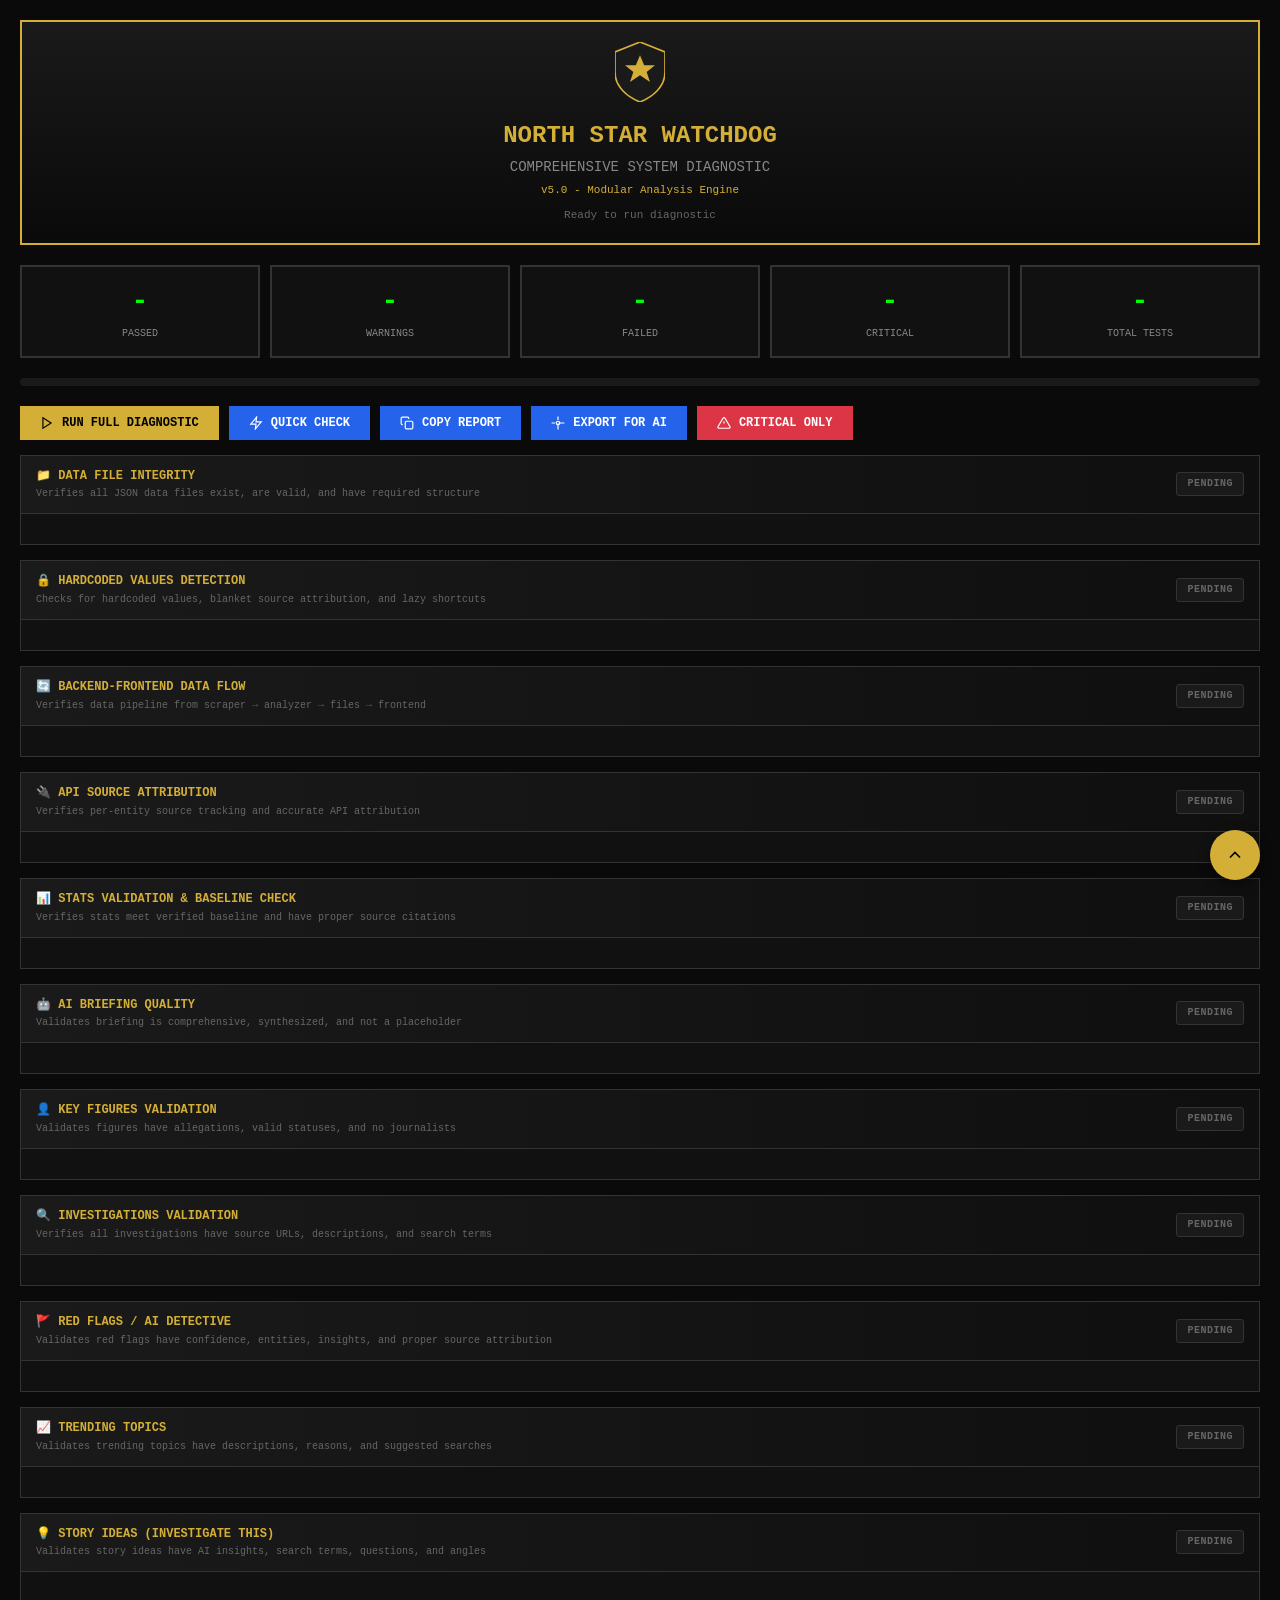
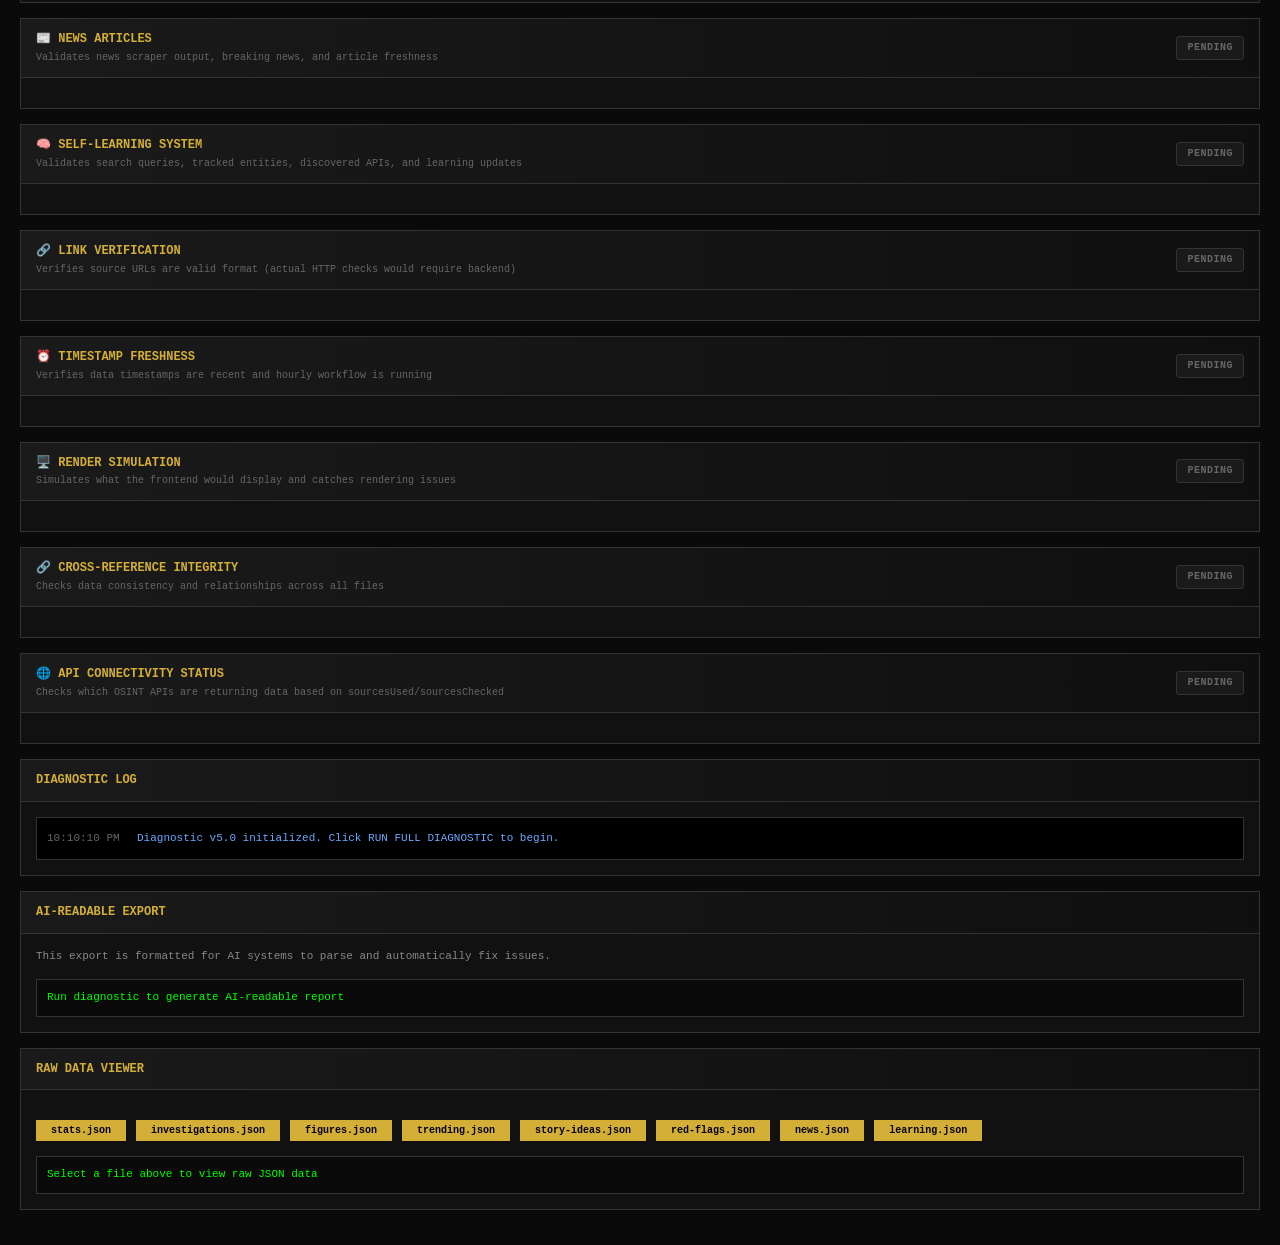
==== diagnostic/index.html @ 5d42b19e "Add files via upload" ====
<!DOCTYPE html>
<html lang="en">
<head>
    <meta charset="UTF-8">
    <meta name="viewport" content="width=device-width, initial-scale=1.0">
    <title>⭐ North Star Watchdog - System Diagnostic v5.0</title>
    <link rel="stylesheet" href="diagnostic-styles.css">
</head>
<body>
    <!-- Header -->
    <div class="header">
        <div class="header-logo">
            <svg viewBox="0 0 60 72" fill="none" width="50" height="60">
                <path d="M30 0L60 12V36C60 54 45 66 30 72C15 66 0 54 0 36V12L30 0Z" fill="#1a1a1a" stroke="#d4af37" stroke-width="2"/>
                <polygon points="30,16 35,28 48,28 38,36 42,48 30,40 18,48 22,36 12,28 25,28" fill="#d4af37"/>
            </svg>
        </div>
        <h1>NORTH STAR WATCHDOG</h1>
        <div class="header-subtitle">COMPREHENSIVE SYSTEM DIAGNOSTIC</div>
        <div class="header-version">v5.0 - Modular Analysis Engine</div>
        <div class="timestamp" id="run-time">Ready to run diagnostic</div>
    </div>
    
    <!-- Summary Dashboard -->
    <div class="summary-box">
        <div class="summary-item" id="sum-pass"><div class="summary-count" id="pass-count">-</div><div class="summary-label">Passed</div></div>
        <div class="summary-item" id="sum-warn"><div class="summary-count" id="warn-count">-</div><div class="summary-label">Warnings</div></div>
        <div class="summary-item" id="sum-fail"><div class="summary-count" id="fail-count">-</div><div class="summary-label">Failed</div></div>
        <div class="summary-item" id="sum-critical"><div class="summary-count" id="critical-count">-</div><div class="summary-label">Critical</div></div>
        <div class="summary-item"><div class="summary-count" id="total-count">-</div><div class="summary-label">Total Tests</div></div>
    </div>
    
    <!-- Health Bar -->
    <div class="health-bar" id="health-bar">
        <div class="health-segment health-pass" id="health-pass" style="width:0%"></div>
        <div class="health-segment health-warn" id="health-warn" style="width:0%"></div>
        <div class="health-segment health-fail" id="health-fail" style="width:0%"></div>
    </div>
    
    <!-- Action Buttons -->
    <div class="btn-group">
        <button class="btn" id="run-btn" onclick="DiagnosticCore.runAll()">
            <svg width="14" height="14" viewBox="0 0 24 24" fill="none" stroke="currentColor" stroke-width="2"><polygon points="5 3 19 12 5 21 5 3"/></svg>
            RUN FULL DIAGNOSTIC
        </button>
        <button class="btn btn-secondary" onclick="DiagnosticCore.runQuick()">
            <svg width="14" height="14" viewBox="0 0 24 24" fill="none" stroke="currentColor" stroke-width="2"><path d="M13 2L3 14h9l-1 8 10-12h-9l1-8z"/></svg>
            QUICK CHECK
        </button>
        <button class="btn btn-secondary" onclick="DiagnosticCore.copyReport()">
            <svg width="14" height="14" viewBox="0 0 24 24" fill="none" stroke="currentColor" stroke-width="2"><rect x="9" y="9" width="13" height="13" rx="2"/><path d="M5 15H4a2 2 0 01-2-2V4a2 2 0 012-2h9a2 2 0 012 2v1"/></svg>
            COPY REPORT
        </button>
        <button class="btn btn-secondary" onclick="DiagnosticCore.exportForAI()">
            <svg width="14" height="14" viewBox="0 0 24 24" fill="none" stroke="currentColor" stroke-width="2"><circle cx="12" cy="12" r="3"/><path d="M12 1v6m0 6v10"/><path d="M1 12h6m6 0h10"/></svg>
            EXPORT FOR AI
        </button>
        <button class="btn btn-danger" onclick="DiagnosticCore.showCritical()">
            <svg width="14" height="14" viewBox="0 0 24 24" fill="none" stroke="currentColor" stroke-width="2"><path d="M10.29 3.86L1.82 18a2 2 0 001.71 3h16.94a2 2 0 001.71-3L13.71 3.86a2 2 0 00-3.42 0z"/><line x1="12" y1="9" x2="12" y2="13"/><line x1="12" y1="17" x2="12.01" y2="17"/></svg>
            CRITICAL ONLY
        </button>
    </div>
    
    <!-- Progress -->
    <div class="progress-bar" id="progress-bar" style="display:none;">
        <div class="progress-fill" id="progress-fill" style="width:0%">Initializing...</div>
    </div>
    
    <!-- Critical Issues Panel -->
    <div class="section critical-section" id="critical-panel" style="display:none;">
        <div class="section-header"><span class="section-title">CRITICAL ISSUES REQUIRING IMMEDIATE ATTENTION</span></div>
        <div class="section-content" id="critical-issues-list"></div>
    </div>

    <!-- Test Sections Container -->
    <div id="test-sections">
        <!-- Sections will be dynamically added by modules -->
    </div>
    
    <!-- Issues Summary -->
    <div class="section" id="issues-section" style="display:none;">
        <div class="section-header"><span class="section-title">ALL ISSUES FOUND</span><span class="status" id="issues-count">0</span></div>
        <div class="section-content" id="issues-list"></div>
    </div>
    
    <!-- Diagnostic Log -->
    <div class="section">
        <div class="section-header"><span class="section-title">DIAGNOSTIC LOG</span></div>
        <div class="section-content"><div class="log-output" id="log-output"></div></div>
    </div>
    
    <!-- AI Export -->
    <div class="section">
        <div class="section-header"><span class="section-title">AI-READABLE EXPORT</span></div>
        <div class="section-content">
            <p class="export-desc">This export is formatted for AI systems to parse and automatically fix issues.</p>
            <div class="code-block" id="ai-export">Run diagnostic to generate AI-readable report</div>
        </div>
    </div>
    
    <!-- Raw Data Viewer -->
    <div class="section">
        <div class="section-header"><span class="section-title">RAW DATA VIEWER</span></div>
        <div class="section-content">
            <div class="btn-group" id="raw-data-buttons"></div>
            <div class="code-block" id="raw-data-preview">Select a file above to view raw JSON data</div>
        </div>
    </div>
    
    <!-- Floating scroll button -->
    <button class="fab" onclick="window.scrollTo({top:0,behavior:'smooth'})" title="Back to top">
        <svg width="20" height="20" viewBox="0 0 24 24" fill="none" stroke="currentColor" stroke-width="2"><path d="M18 15l-6-6-6 6"/></svg>
    </button>

    <!-- Load Modules -->
    <script src="diagnostic-core.js"></script>
    <script src="tests/test-data-files.js"></script>
    <script src="tests/test-hardcoded-values.js"></script>
    <script src="tests/test-data-flow.js"></script>
    <script src="tests/test-source-attribution.js"></script>
    <script src="tests/test-stats.js"></script>
    <script src="tests/test-briefing.js"></script>
    <script src="tests/test-figures.js"></script>
    <script src="tests/test-investigations.js"></script>
    <script src="tests/test-red-flags.js"></script>
    <script src="tests/test-trending.js"></script>
    <script src="tests/test-story-ideas.js"></script>
    <script src="tests/test-news.js"></script>
    <script src="tests/test-learning.js"></script>
    <script src="tests/test-links.js"></script>
    <script src="tests/test-timestamps.js"></script>
    <script src="tests/test-render.js"></script>
    <script src="tests/test-cross-refs.js"></script>
    <script src="tests/test-api-connectivity.js"></script>
    
    <script>
        // Initialize when all modules loaded
        window.addEventListener('DOMContentLoaded', () => {
            DiagnosticCore.init();
        });
    </script>
</body>
</html>
---- diagnostic/diagnostic-styles.css ----
/* ============================================
   NORTH STAR WATCHDOG - DIAGNOSTIC STYLES
   v5.0 - Comprehensive System Diagnostic
   ============================================ */

* { box-sizing: border-box; margin: 0; padding: 0; }

body {
    font-family: 'Courier New', monospace;
    background: #0a0a0a;
    color: #00ff00;
    padding: 20px;
    line-height: 1.4;
}

/* Header */
.header {
    text-align: center;
    border: 2px solid #d4af37;
    padding: 20px;
    margin-bottom: 20px;
    background: linear-gradient(180deg, #1a1a1a 0%, #0a0a0a 100%);
}
.header-logo { display: inline-block; margin-bottom: 10px; }
.header h1 { color: #d4af37; margin-bottom: 5px; font-size: 24px; }
.header-subtitle { color: #888; font-size: 14px; }
.header-version { color: #d4af37; font-size: 11px; margin-top: 5px; }
.timestamp { color: #666; font-size: 11px; margin-top: 10px; }

/* Summary Dashboard */
.summary-box {
    display: grid;
    grid-template-columns: repeat(5, 1fr);
    gap: 10px;
    margin-bottom: 20px;
}
.summary-item {
    text-align: center;
    padding: 15px 10px;
    border: 2px solid #333;
    background: #111;
    transition: all 0.3s;
}
.summary-item.pass { border-color: #198754; background: linear-gradient(180deg, #0f5132 0%, #111 100%); }
.summary-item.fail { border-color: #dc3545; background: linear-gradient(180deg, #842029 0%, #111 100%); }
.summary-item.warn { border-color: #ffc107; background: linear-gradient(180deg, #664d03 0%, #111 100%); }
.summary-item.critical { border-color: #dc3545; background: linear-gradient(180deg, #58151c 0%, #111 100%); animation: pulse 1s infinite; }
.summary-count { font-size: 28px; font-weight: bold; }
.summary-label { font-size: 10px; color: #888; margin-top: 5px; text-transform: uppercase; }

@keyframes pulse { 0%, 100% { opacity: 1; } 50% { opacity: 0.7; } }

/* Health Bar */
.health-bar {
    display: flex;
    height: 8px;
    border-radius: 4px;
    overflow: hidden;
    margin-bottom: 20px;
    background: #1a1a1a;
}
.health-segment { transition: width 0.3s; }
.health-pass { background: #198754; }
.health-warn { background: #ffc107; }
.health-fail { background: #dc3545; }

/* Buttons */
.btn-group { display: flex; gap: 10px; margin: 15px 0; flex-wrap: wrap; }
.btn {
    background: #d4af37;
    color: #000;
    border: none;
    padding: 10px 20px;
    font-family: inherit;
    font-weight: bold;
    cursor: pointer;
    font-size: 12px;
    display: inline-flex;
    align-items: center;
    gap: 8px;
    transition: all 0.2s;
}
.btn:hover { background: #e5c158; transform: translateY(-1px); }
.btn:disabled { background: #444; color: #888; cursor: not-allowed; transform: none; }
.btn-secondary { background: #2563eb; color: #fff; }
.btn-secondary:hover { background: #3b82f6; }
.btn-danger { background: #dc3545; color: #fff; }
.btn-danger:hover { background: #bb2d3b; }
.btn-success { background: #198754; color: #fff; }
.btn-small { padding: 5px 15px; font-size: 10px; }

/* Progress Bar */
.progress-bar {
    background: #1a1a1a;
    height: 24px;
    border-radius: 3px;
    overflow: hidden;
    margin: 15px 0;
    border: 1px solid #333;
}
.progress-fill {
    height: 100%;
    background: linear-gradient(90deg, #d4af37, #198754);
    transition: width 0.3s;
    display: flex;
    align-items: center;
    justify-content: center;
    font-size: 11px;
    color: #000;
    font-weight: bold;
}

/* Sections */
.section {
    border: 1px solid #333;
    margin-bottom: 15px;
    background: #111;
}
.section.critical-section { border-color: #dc3545; }
.section-header {
    background: linear-gradient(90deg, #1a1a1a 0%, #0f0f0f 100%);
    padding: 12px 15px;
    border-bottom: 1px solid #333;
    display: flex;
    justify-content: space-between;
    align-items: center;
}
.section-title {
    color: #d4af37;
    font-weight: bold;
    display: flex;
    align-items: center;
    gap: 8px;
    font-size: 12px;
}
.section-desc { color: #666; font-size: 10px; margin-top: 3px; }
.section-content { padding: 15px; }

/* Status Badges */
.status {
    padding: 4px 10px;
    border-radius: 3px;
    font-size: 10px;
    font-weight: bold;
    text-transform: uppercase;
    letter-spacing: 0.5px;
}
.status-pass { background: #0f5132; color: #75b798; border: 1px solid #198754; }
.status-fail { background: #842029; color: #ea868f; border: 1px solid #dc3545; }
.status-warn { background: #664d03; color: #ffda6a; border: 1px solid #ffc107; }
.status-pending { background: #1a1a1a; color: #666; border: 1px solid #333; }
.status-critical { background: #58151c; color: #f8d7da; border: 1px solid #f5c2c7; }

/* Test Rows */
.test-row {
    display: flex;
    justify-content: space-between;
    align-items: flex-start;
    padding: 10px 0;
    border-bottom: 1px solid #1a1a1a;
}
.test-row:last-child { border-bottom: none; }
.test-row.critical { background: #1a0a0a; margin: 0 -15px; padding: 10px 15px; }
.test-row.warning { background: #1a1a0a; margin: 0 -15px; padding: 10px 15px; }
.test-info { flex: 1; }
.test-name { color: #ccc; font-size: 12px; }
.test-detail { color: #666; font-size: 10px; margin-top: 3px; }
.test-fix { color: #6ea8fe; font-size: 10px; margin-top: 3px; font-style: italic; }
.test-code {
    background: #0a0a0a;
    color: #d4af37;
    padding: 2px 6px;
    font-size: 10px;
    border-radius: 2px;
    font-family: monospace;
}

/* Data Grid & Cards */
.data-grid {
    display: grid;
    grid-template-columns: repeat(auto-fit, minmax(150px, 1fr));
    gap: 10px;
    margin-top: 15px;
}
.data-card {
    background: #1a1a1a;
    padding: 12px;
    border: 1px solid #333;
    border-left: 3px solid #d4af37;
}
.data-card.error { border-left-color: #dc3545; }
.data-card.warning { border-left-color: #ffc107; }
.data-card.success { border-left-color: #198754; }
.data-card-title { color: #888; font-size: 10px; text-transform: uppercase; margin-bottom: 5px; }
.data-card-value { color: #00ff00; font-size: 18px; font-weight: bold; }
.data-card-detail { color: #666; font-size: 10px; margin-top: 5px; }

/* Tables */
table { width: 100%; border-collapse: collapse; font-size: 11px; margin-top: 10px; }
th, td { padding: 8px; text-align: left; border-bottom: 1px solid #222; }
th { color: #d4af37; background: #1a1a1a; font-weight: bold; text-transform: uppercase; font-size: 10px; }
tr:hover { background: #1a1a1a; }
.table-error { background: #1a0a0a; }

/* Log Output */
.log-output {
    background: #000;
    border: 1px solid #333;
    padding: 10px;
    font-size: 11px;
    max-height: 400px;
    overflow-y: auto;
    font-family: 'Courier New', monospace;
}
.log-line { margin: 3px 0; display: flex; gap: 10px; }
.log-time { color: #666; min-width: 80px; }
.log-pass { color: #75b798; }
.log-fail { color: #ea868f; }
.log-warn { color: #ffda6a; }
.log-info { color: #6ea8fe; }
.log-critical { color: #f8d7da; font-weight: bold; }

/* Code Blocks */
.code-block {
    background: #0a0a0a;
    border: 1px solid #333;
    padding: 10px;
    font-size: 11px;
    overflow-x: auto;
    white-space: pre-wrap;
    word-break: break-all;
    max-height: 400px;
    overflow-y: auto;
}

/* Issue Cards */
.issue-card {
    background: #1a0a0a;
    border: 1px solid #dc3545;
    border-left: 4px solid #dc3545;
    padding: 15px;
    margin: 10px 0;
}
.issue-card.warning { background: #1a1a0a; border-color: #ffc107; }
.issue-card.info { background: #0a1a1a; border-color: #0dcaf0; }
.issue-title { color: #ea868f; font-weight: bold; margin-bottom: 8px; font-size: 13px; }
.issue-card.warning .issue-title { color: #ffda6a; }
.issue-card.info .issue-title { color: #6edff6; }
.issue-location { color: #6ea8fe; font-size: 11px; margin-bottom: 5px; }
.issue-desc { color: #ccc; font-size: 12px; margin-bottom: 10px; line-height: 1.5; }
.issue-fix {
    background: #0f5132;
    color: #75b798;
    padding: 10px 12px;
    font-size: 11px;
    border-left: 3px solid #198754;
    margin-top: 10px;
}
.issue-fix-title { font-weight: bold; margin-bottom: 5px; color: #a3cfbb; }

/* Link Status */
.link-status { display: inline-flex; align-items: center; gap: 5px; }
.link-ok { color: #75b798; }
.link-broken { color: #ea868f; }
.link-pending { color: #666; }

/* Export Description */
.export-desc { color: #888; font-size: 11px; margin-bottom: 15px; }

/* Floating Action Button */
.fab {
    position: fixed;
    bottom: 20px;
    right: 20px;
    width: 50px;
    height: 50px;
    border-radius: 50%;
    background: #d4af37;
    color: #000;
    border: none;
    cursor: pointer;
    display: flex;
    align-items: center;
    justify-content: center;
    box-shadow: 0 4px 12px rgba(0,0,0,0.5);
    z-index: 1000;
    transition: all 0.2s;
}
.fab:hover { background: #e5c158; transform: scale(1.1); }

/* Responsive */
@media (max-width: 768px) {
    .summary-box { grid-template-columns: repeat(3, 1fr); }
    .btn-group { flex-direction: column; }
    .btn { width: 100%; justify-content: center; }
}
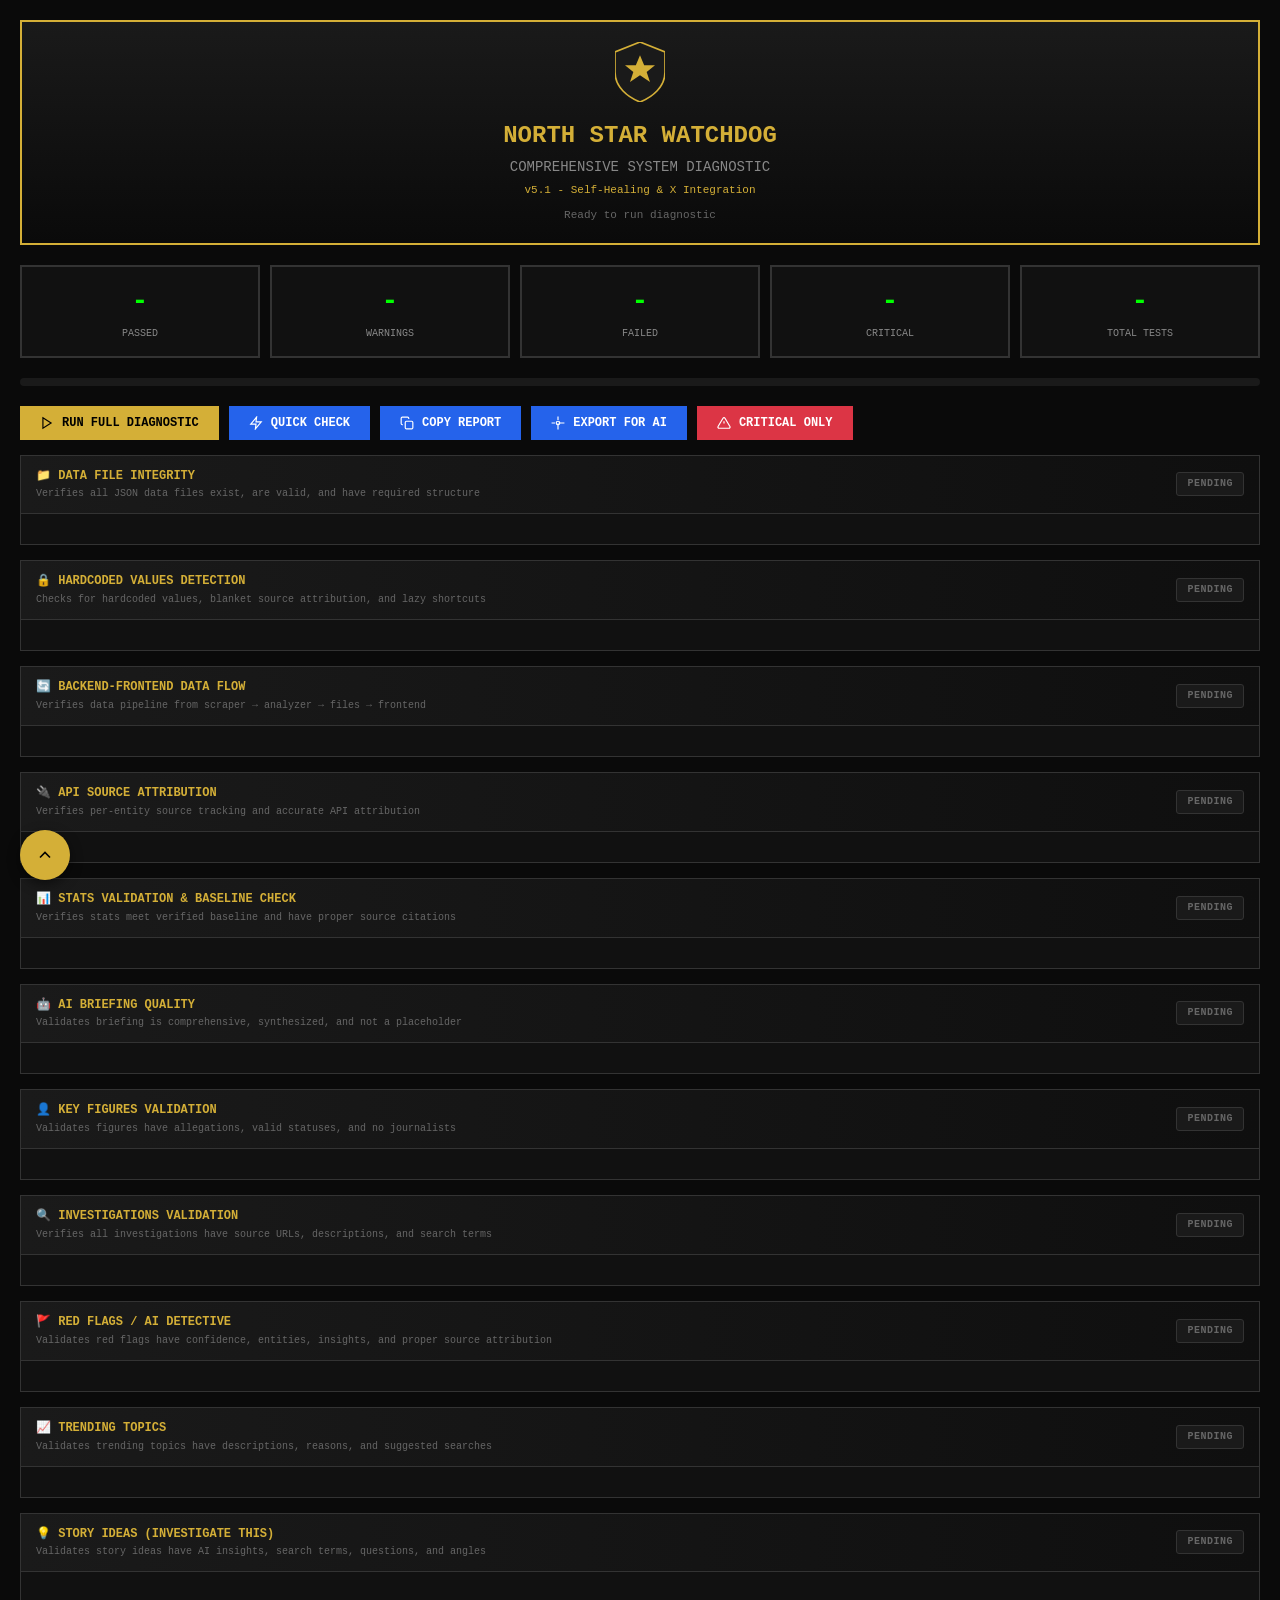
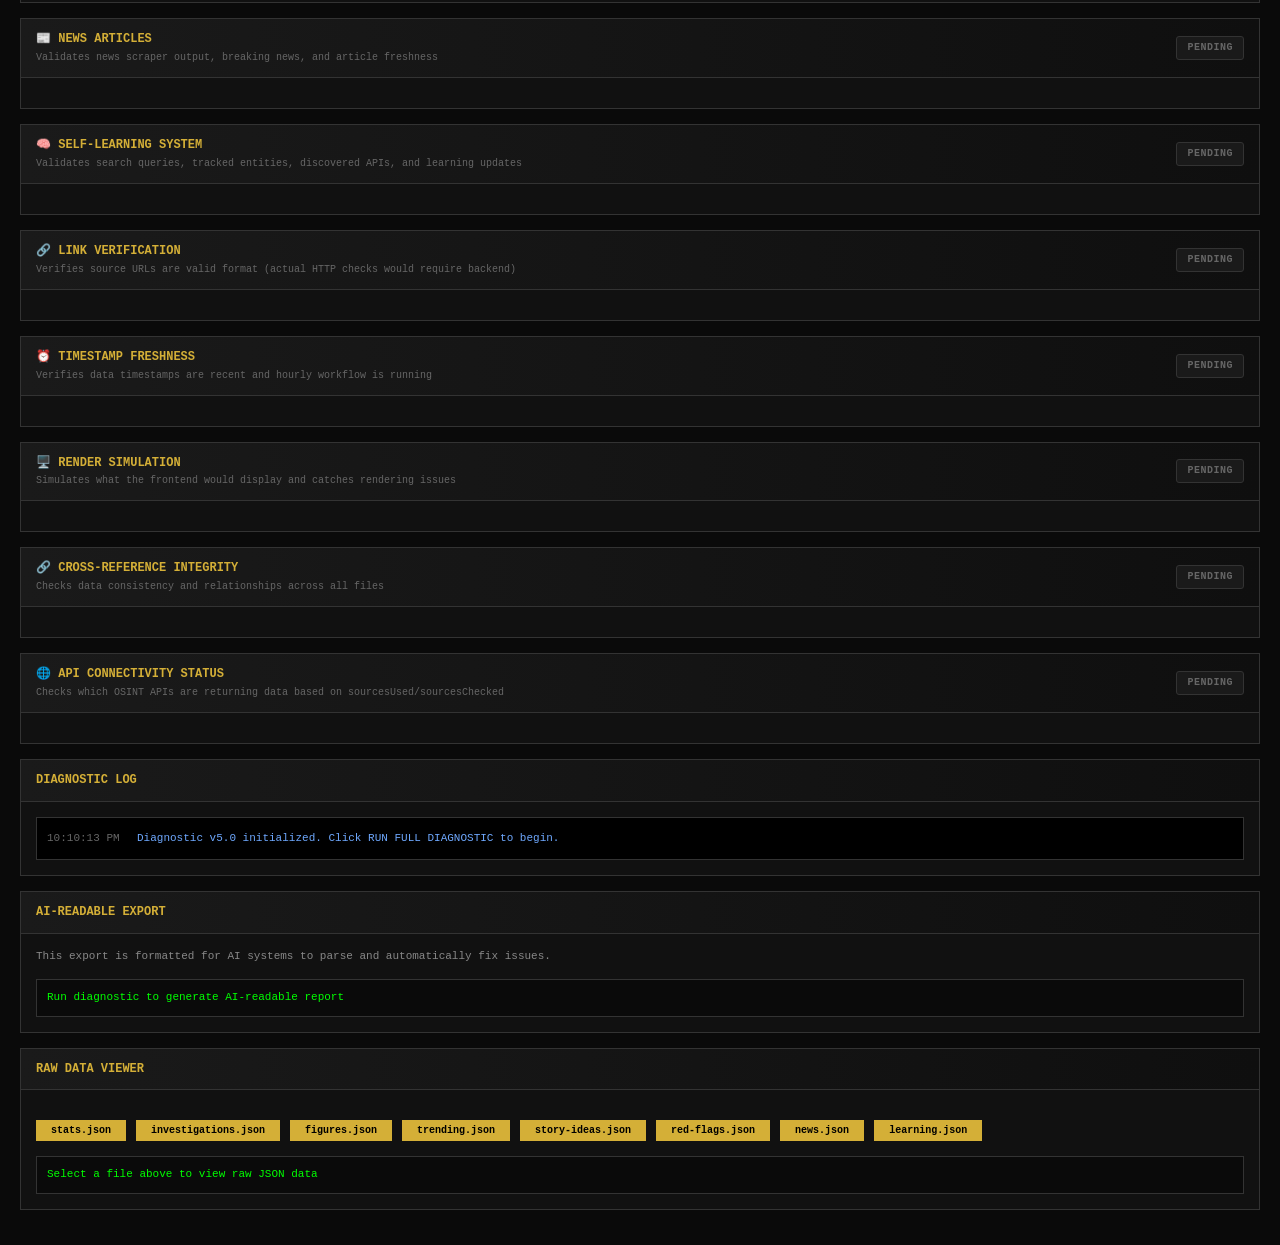
==== commit 9c4fef25: "Update index.html" ====
--- a/diagnostic/index.html
+++ b/diagnostic/index.html
@@ -3,7 +3,7 @@
 <head>
     <meta charset="UTF-8">
     <meta name="viewport" content="width=device-width, initial-scale=1.0">
-    <title>⭐ North Star Watchdog - System Diagnostic v5.0</title>
+    <title>⭐ North Star Watchdog - System Diagnostic v5.1</title>
     <link rel="stylesheet" href="diagnostic-styles.css">
 </head>
 <body>
@@ -17,7 +17,7 @@
         </div>
         <h1>NORTH STAR WATCHDOG</h1>
         <div class="header-subtitle">COMPREHENSIVE SYSTEM DIAGNOSTIC</div>
-        <div class="header-version">v5.0 - Modular Analysis Engine</div>
+        <div class="header-version">v5.1 - Self-Healing & X Integration</div>
         <div class="timestamp" id="run-time">Ready to run diagnostic</div>
     </div>
     
@@ -132,6 +132,7 @@
     <script src="tests/test-render.js"></script>
     <script src="tests/test-cross-refs.js"></script>
     <script src="tests/test-api-connectivity.js"></script>
+    <script src="tests/test-self-healing.js"></script>
     
     <script>
         // Initialize when all modules loaded
--- a/diagnostic/diagnostic-styles.css
+++ b/diagnostic/diagnostic-styles.css
@@ -271,7 +271,7 @@
 .fab {
     position: fixed;
     bottom: 20px;
-    right: 20px;
+    left: 20px;
     width: 50px;
     height: 50px;
     border-radius: 50%;
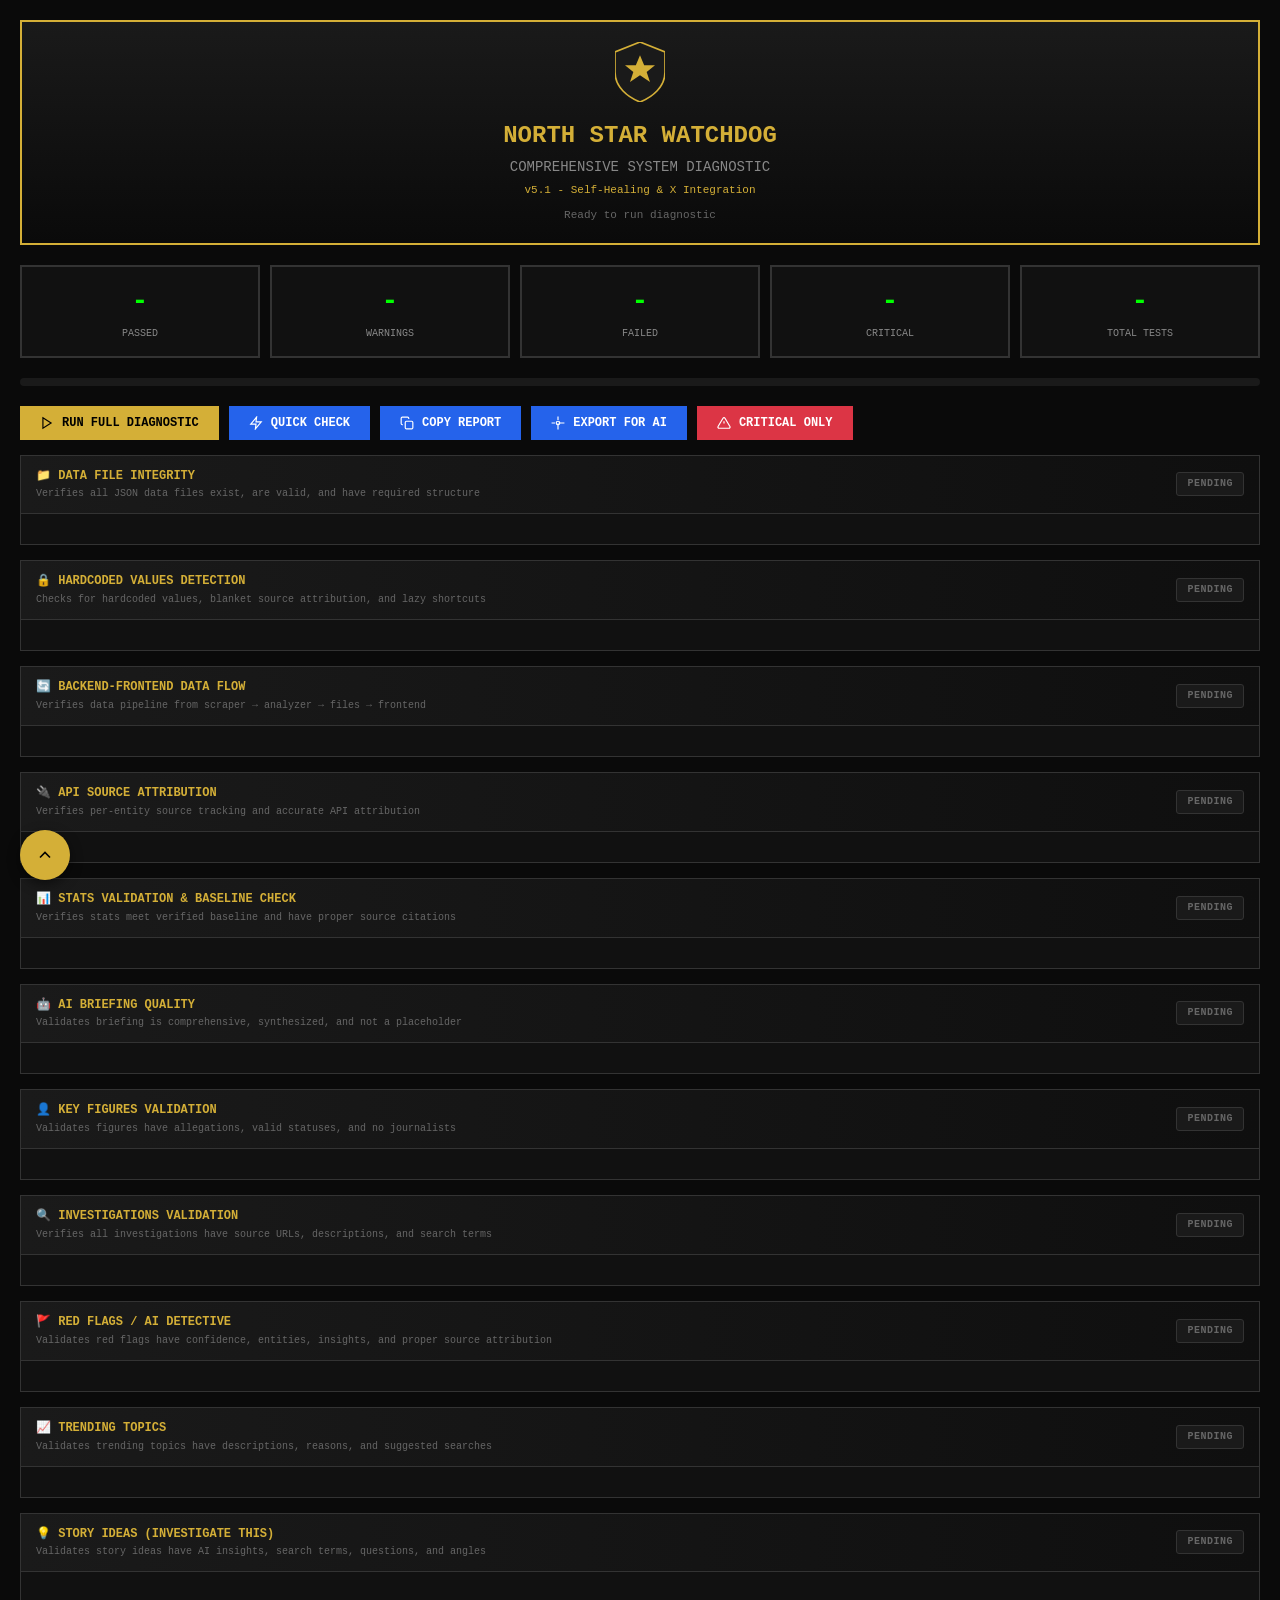
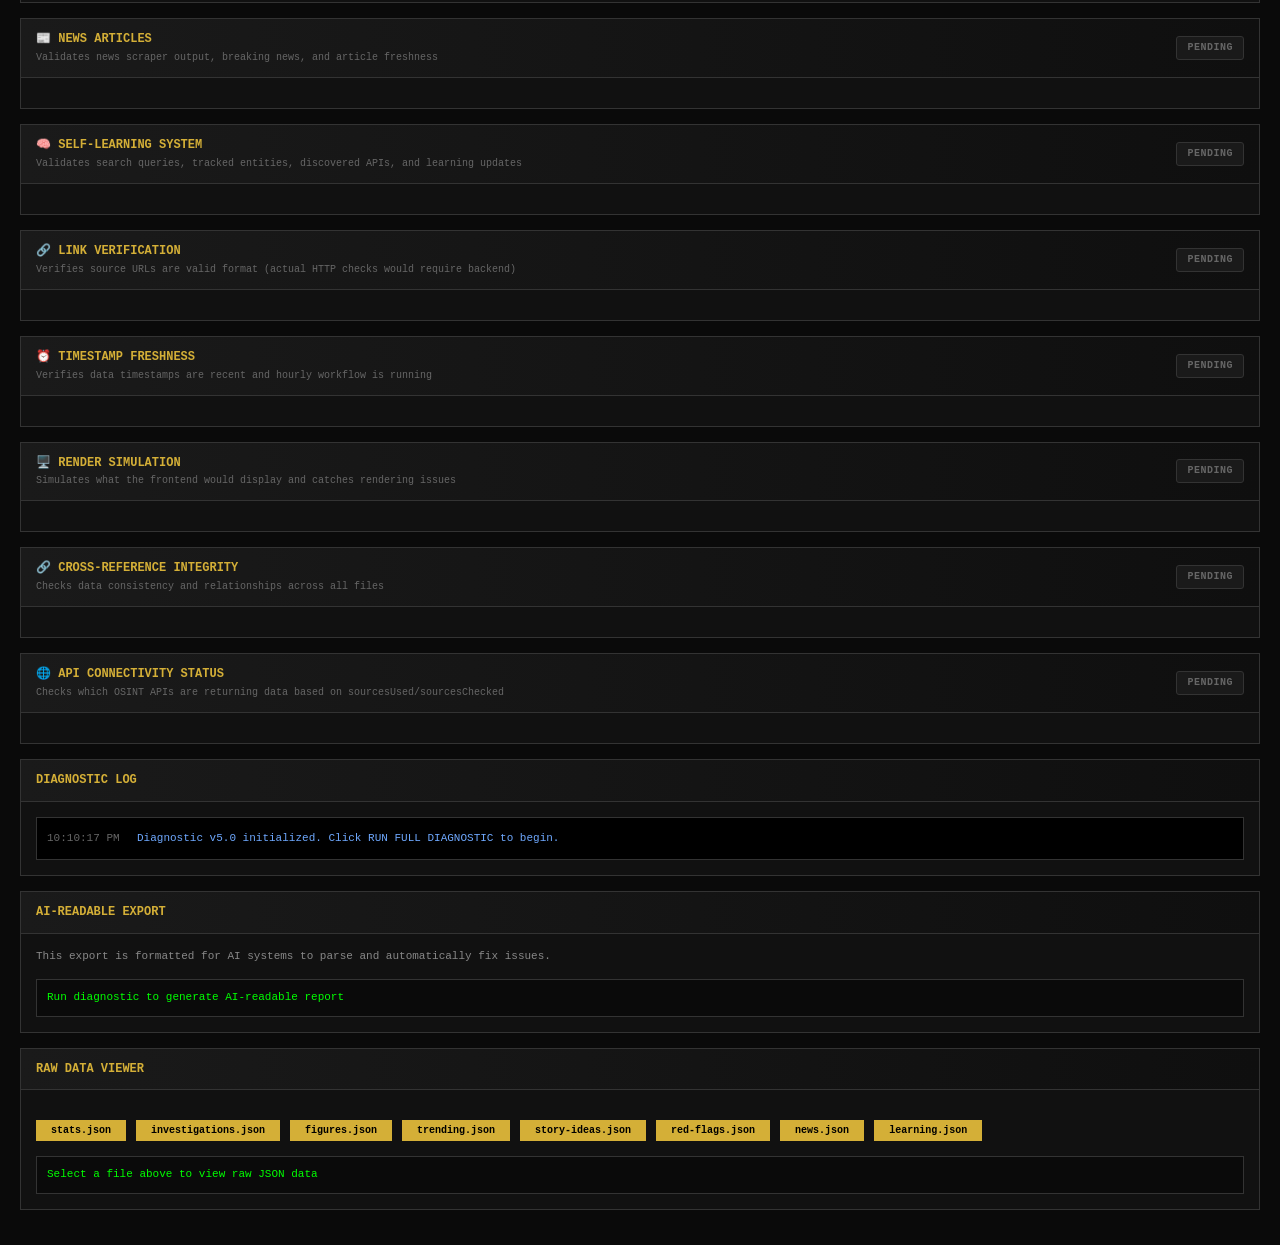
==== commit 2ba197ec: "Update index.html" ====
--- a/diagnostic/index.html
+++ b/diagnostic/index.html
@@ -132,7 +132,7 @@
     <script src="tests/test-render.js"></script>
     <script src="tests/test-cross-refs.js"></script>
     <script src="tests/test-api-connectivity.js"></script>
-    <script src="tests/test-self-healing.js"></script>
+    <script src="tests/self-healing.js"></script>
     
     <script>
         // Initialize when all modules loaded
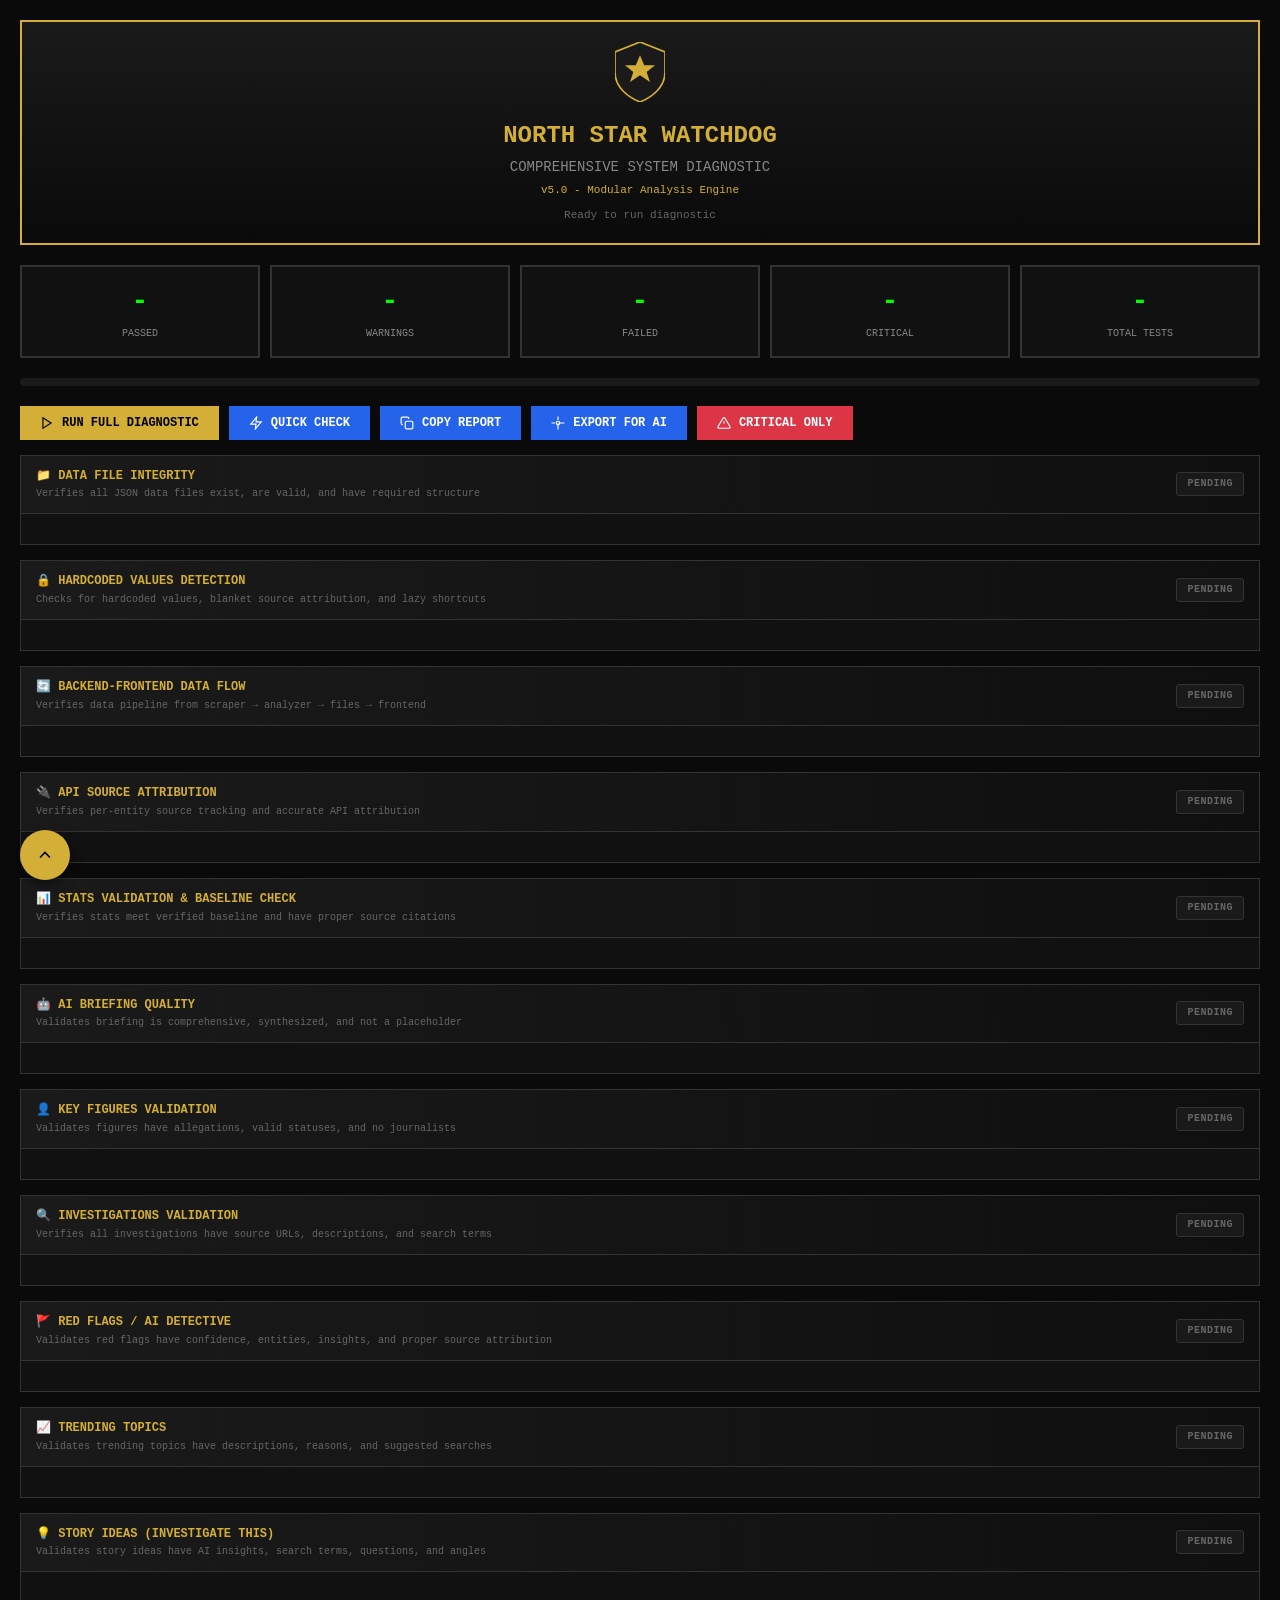
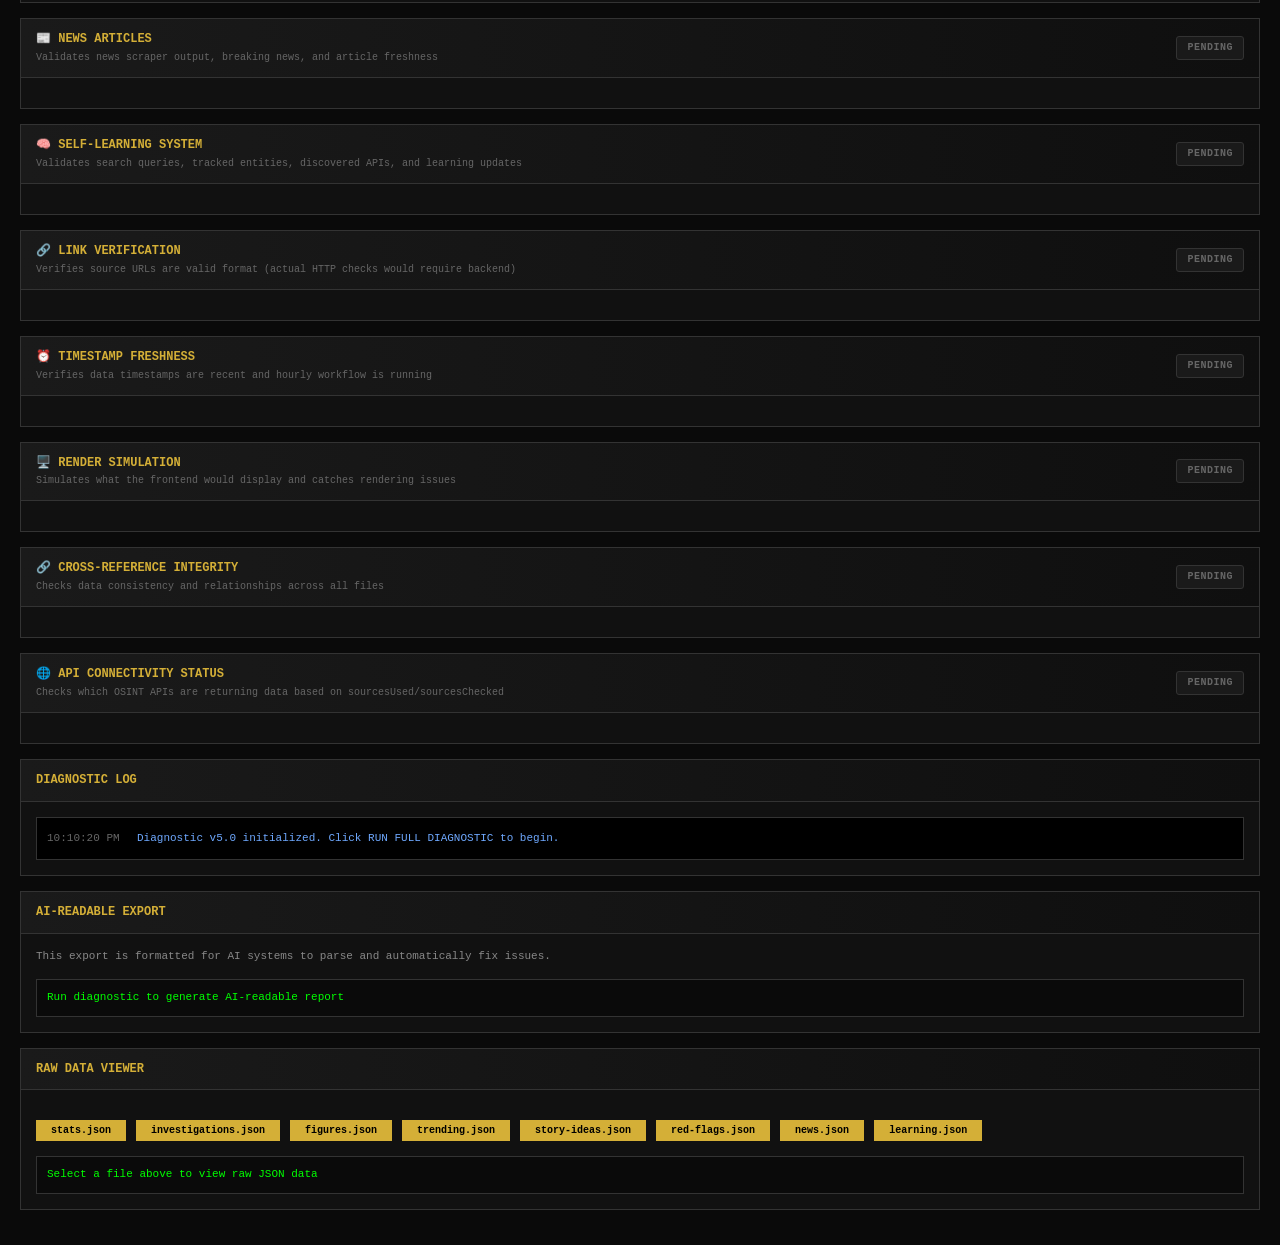
==== commit 60d65994: "Update index.html" ====
--- a/diagnostic/index.html
+++ b/diagnostic/index.html
@@ -3,7 +3,7 @@
 <head>
     <meta charset="UTF-8">
     <meta name="viewport" content="width=device-width, initial-scale=1.0">
-    <title>⭐ North Star Watchdog - System Diagnostic v5.1</title>
+    <title>⭐ North Star Watchdog - System Diagnostic v5.0</title>
     <link rel="stylesheet" href="diagnostic-styles.css">
 </head>
 <body>
@@ -17,7 +17,7 @@
         </div>
         <h1>NORTH STAR WATCHDOG</h1>
         <div class="header-subtitle">COMPREHENSIVE SYSTEM DIAGNOSTIC</div>
-        <div class="header-version">v5.1 - Self-Healing & X Integration</div>
+        <div class="header-version">v5.0 - Modular Analysis Engine</div>
         <div class="timestamp" id="run-time">Ready to run diagnostic</div>
     </div>
     
@@ -132,7 +132,7 @@
     <script src="tests/test-render.js"></script>
     <script src="tests/test-cross-refs.js"></script>
     <script src="tests/test-api-connectivity.js"></script>
-    <script src="tests/self-healing.js"></script>
+    <script src="tests/test-minnesota-sources.js"></script>
     
     <script>
         // Initialize when all modules loaded
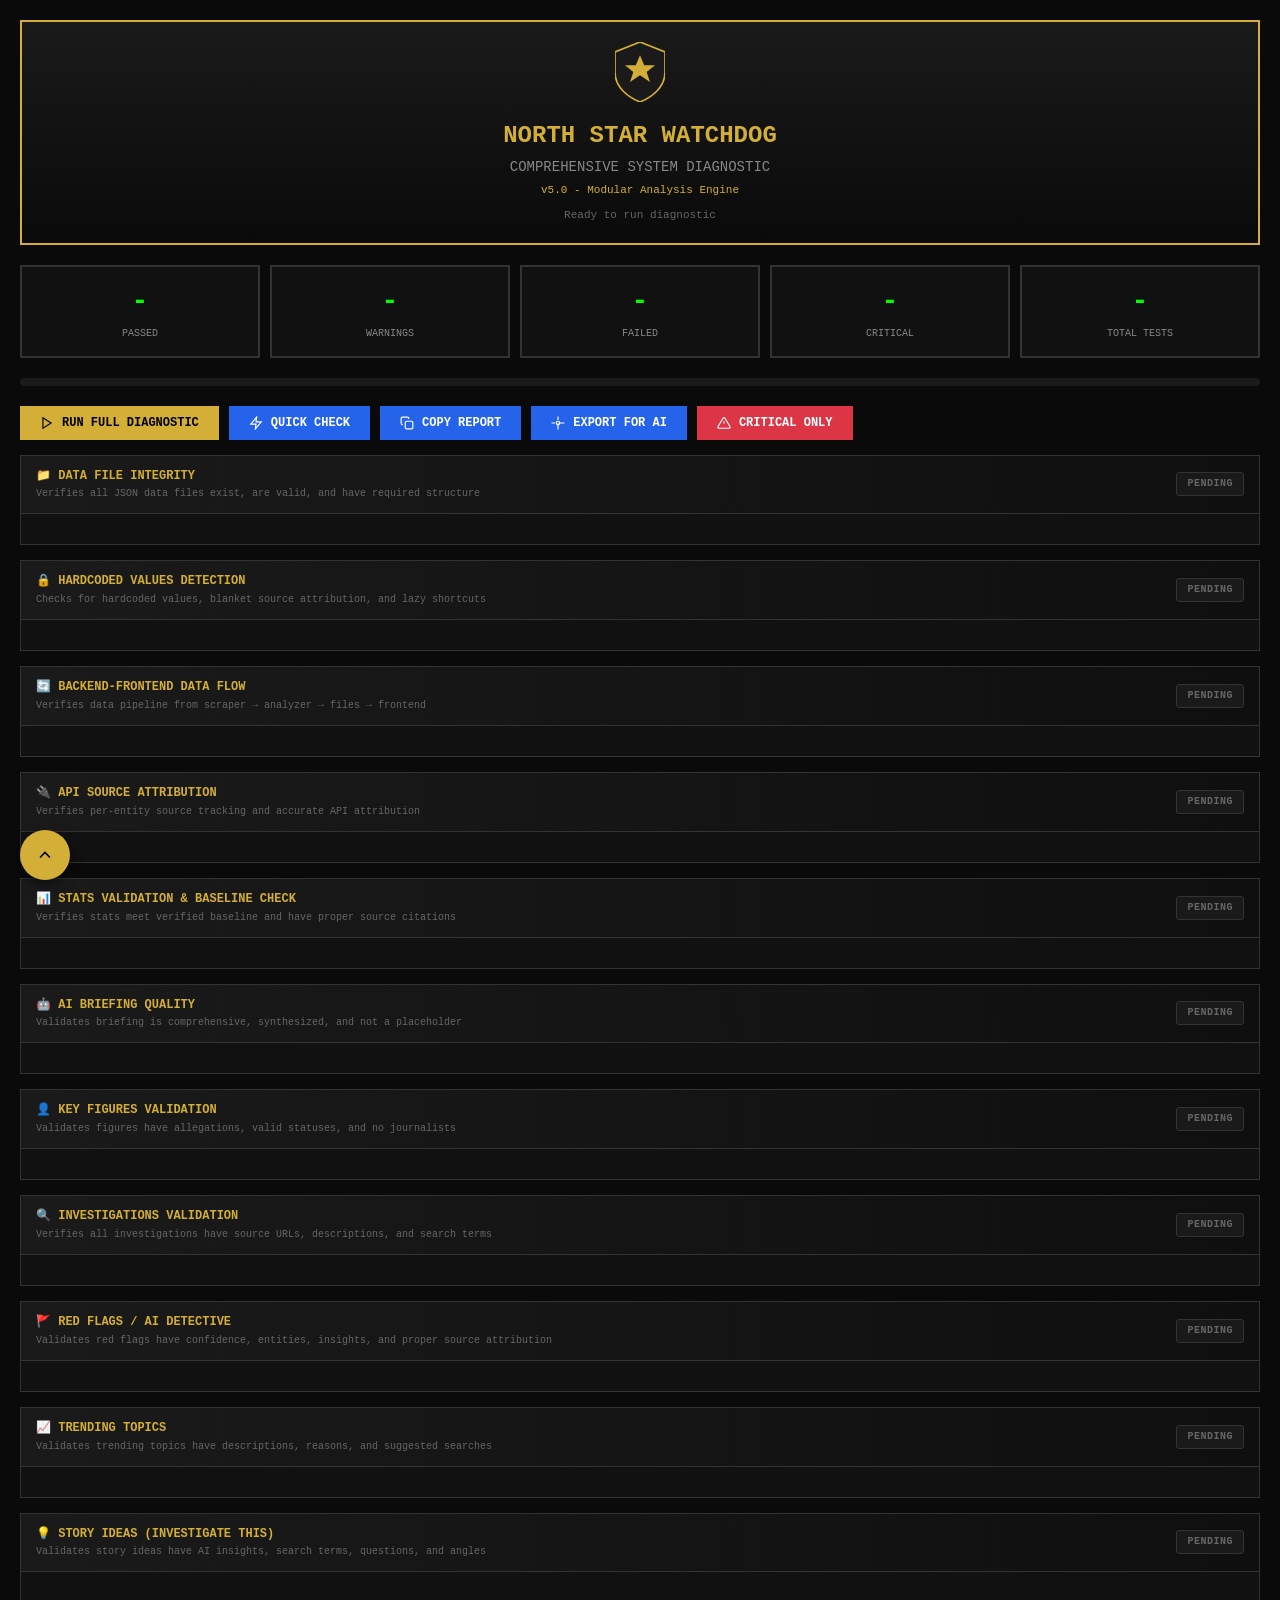
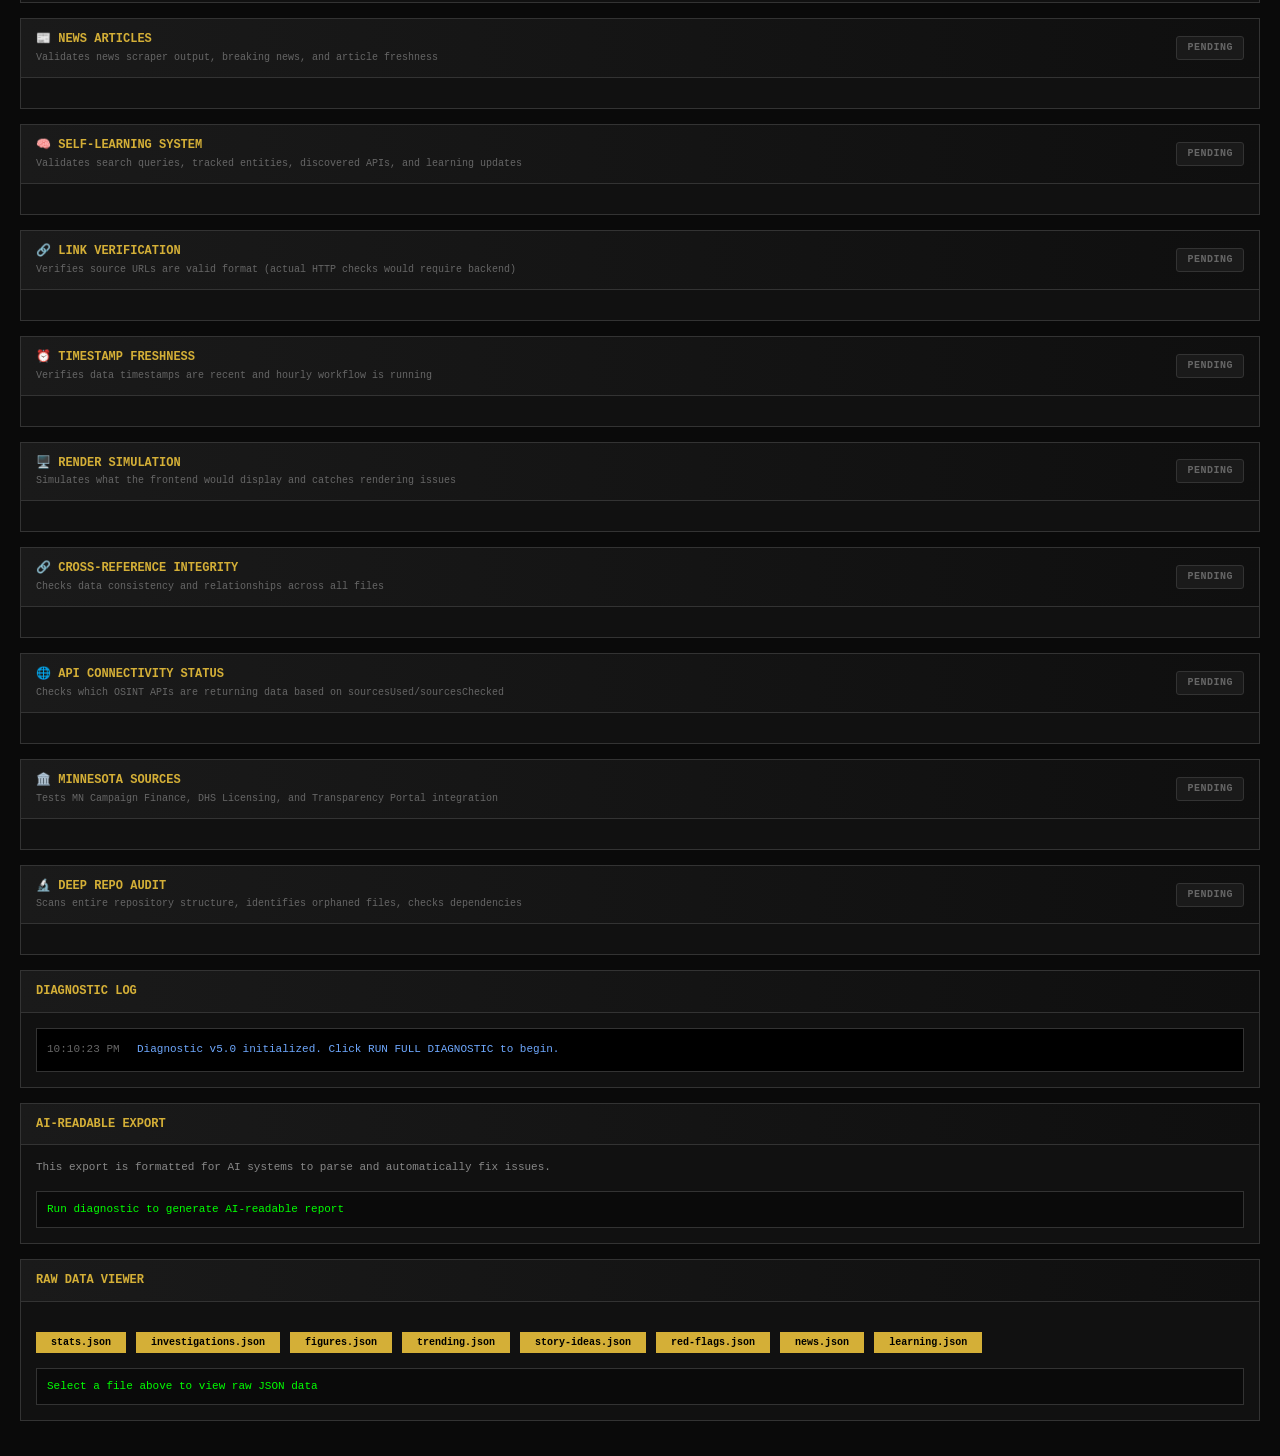
==== commit 08ee3558: "Update index.html" ====
--- a/diagnostic/index.html
+++ b/diagnostic/index.html
@@ -133,6 +133,7 @@
     <script src="tests/test-cross-refs.js"></script>
     <script src="tests/test-api-connectivity.js"></script>
     <script src="tests/test-minnesota-sources.js"></script>
+    <script src="tests/test-repo-audit.js"></script>
     
     <script>
         // Initialize when all modules loaded
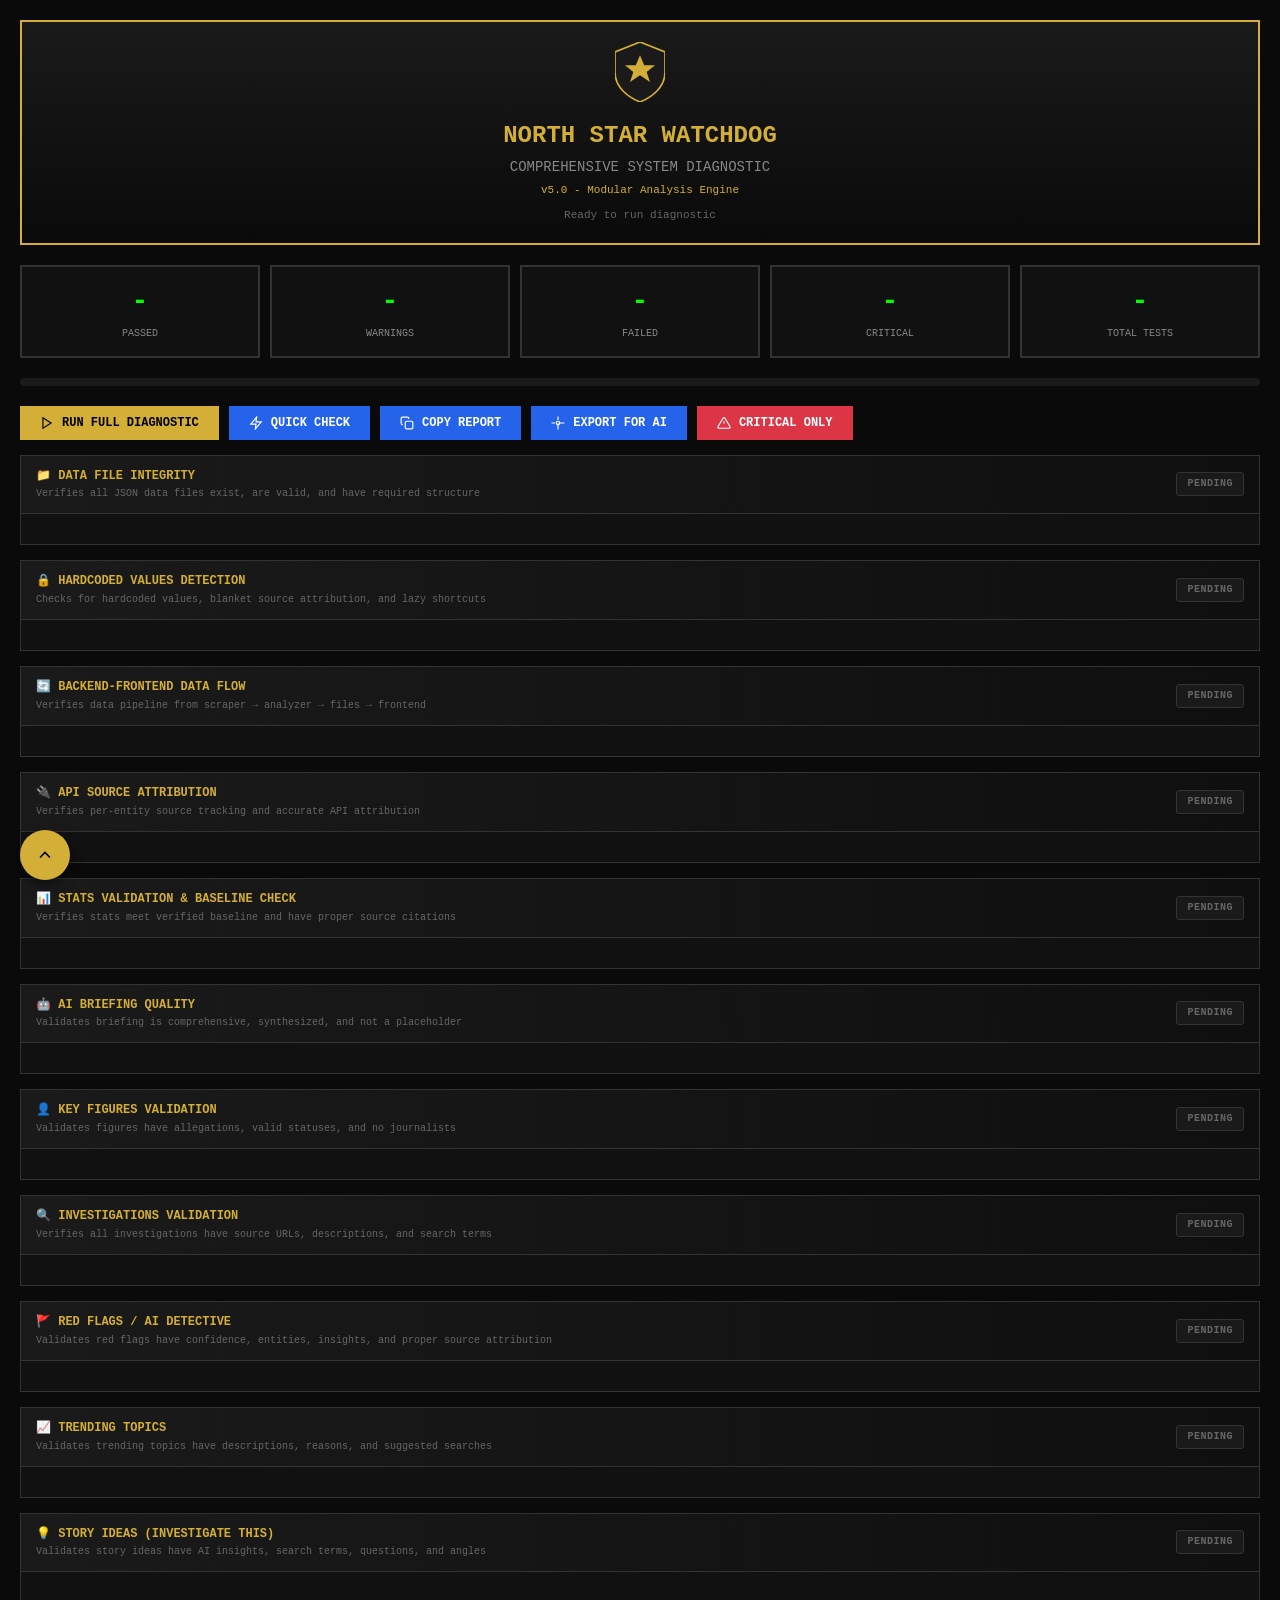
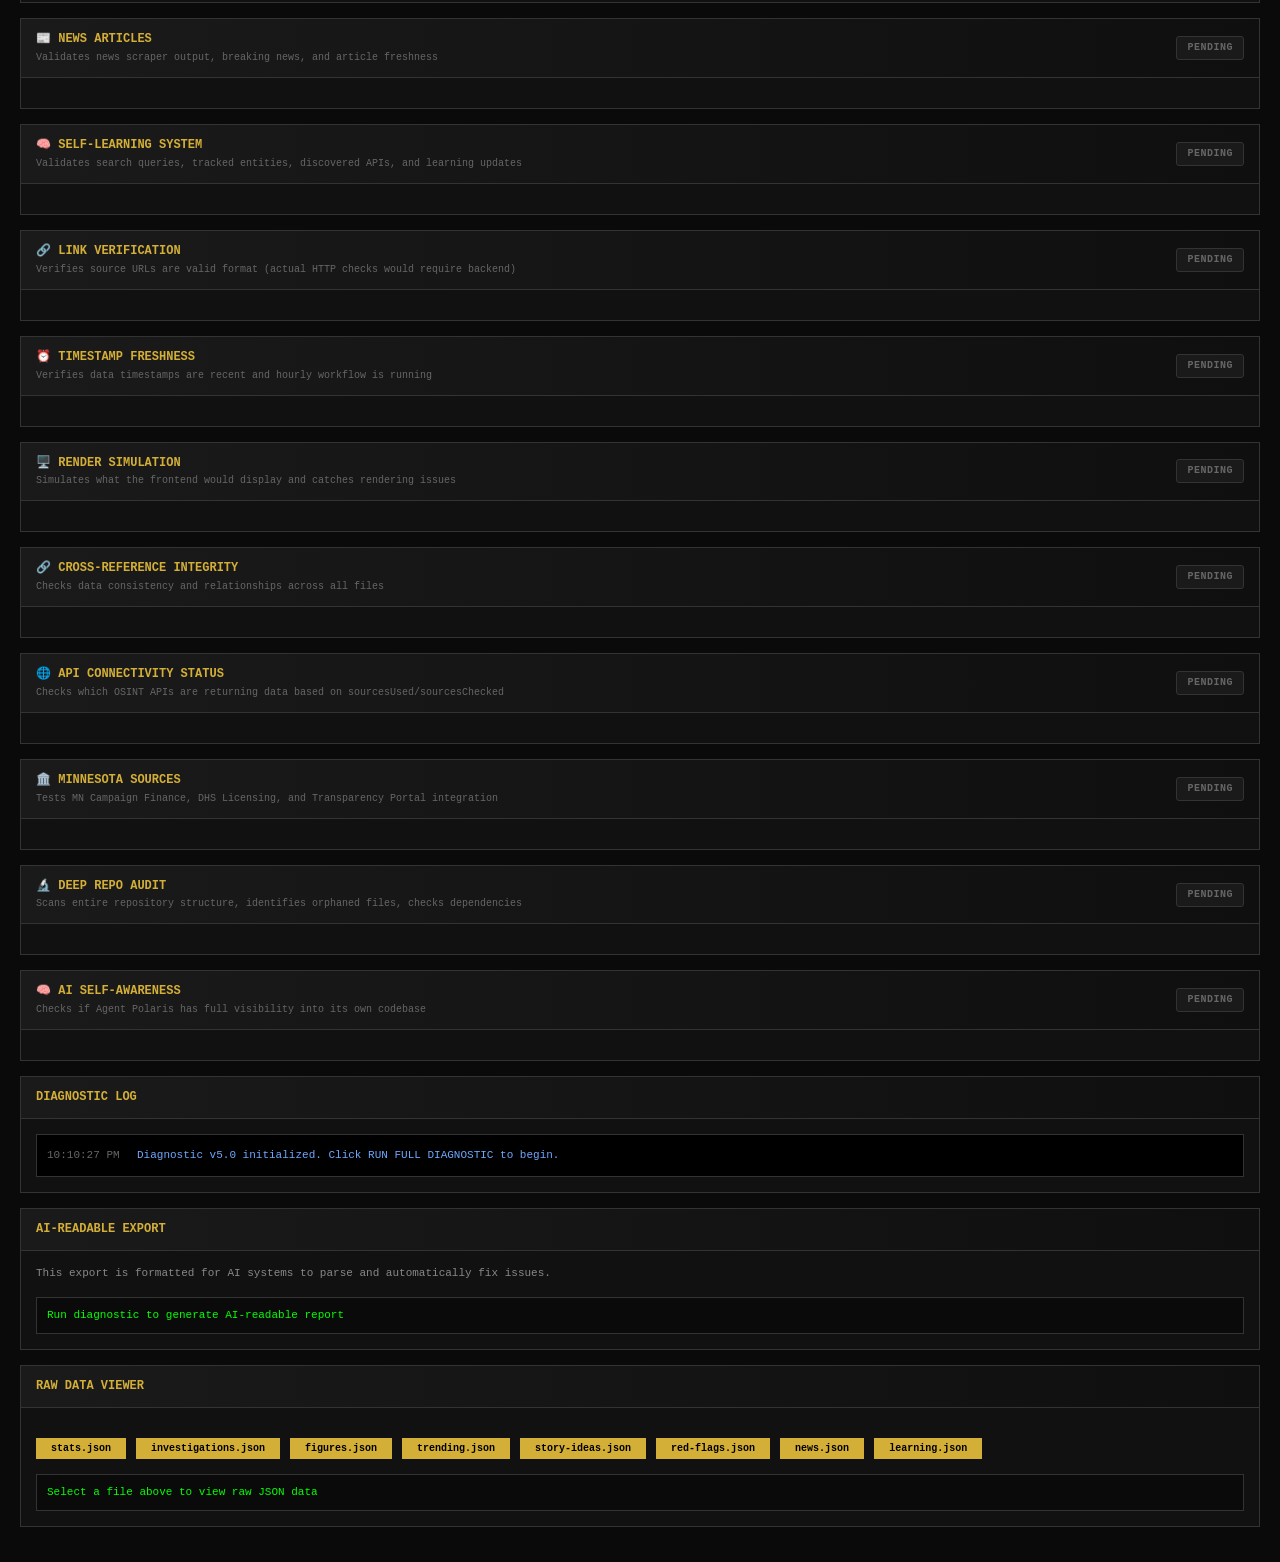
==== commit c45847df: "Update index.html" ====
--- a/diagnostic/index.html
+++ b/diagnostic/index.html
@@ -134,6 +134,7 @@
     <script src="tests/test-api-connectivity.js"></script>
     <script src="tests/test-minnesota-sources.js"></script>
     <script src="tests/test-repo-audit.js"></script>
+    <script src="tests/test-self-awareness.js"></script>
     
     <script>
         // Initialize when all modules loaded
